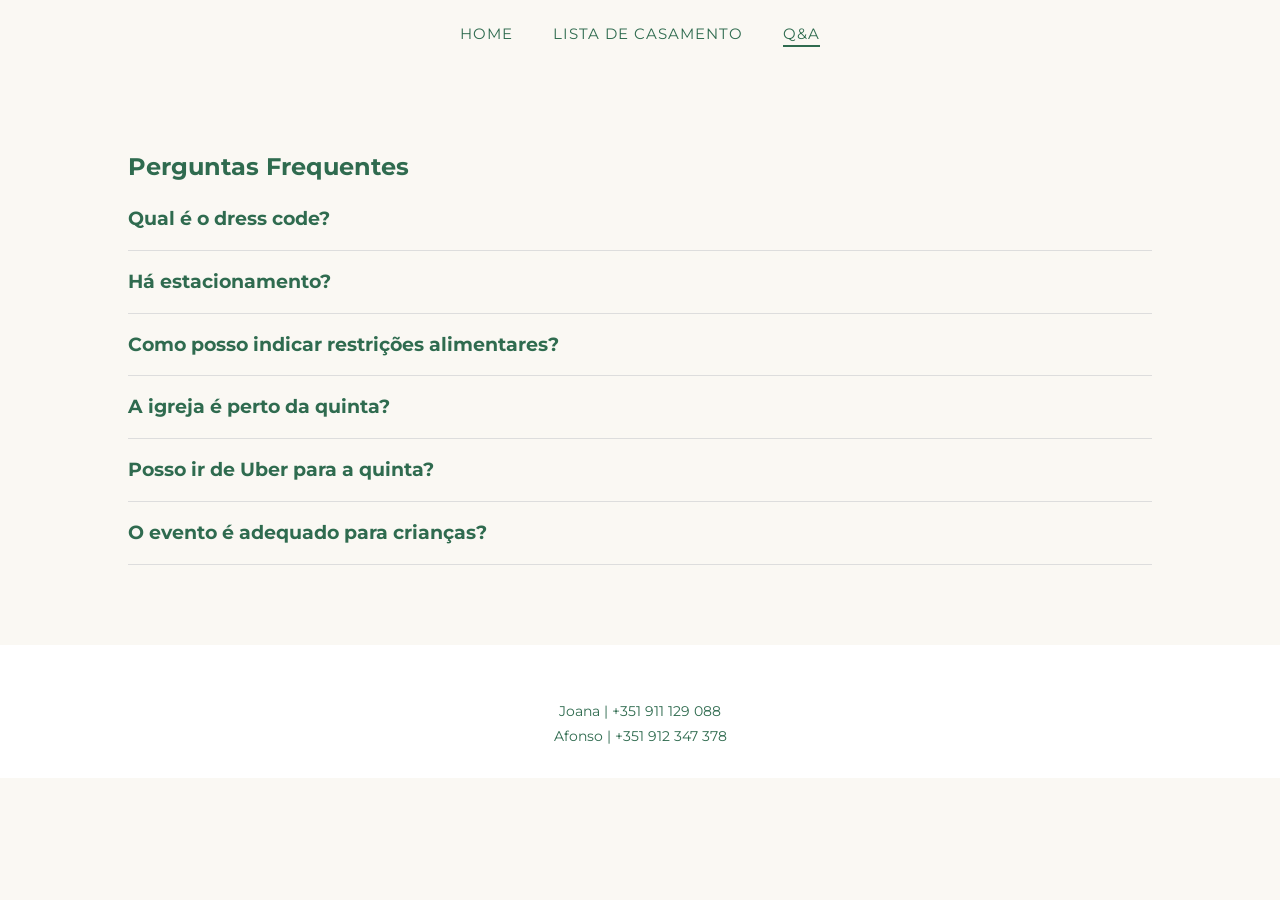
==== qa.html @ db582d2a "Add files via upload" ====
<!DOCTYPE html>
<html lang="pt">
<head>
  <meta charset="UTF-8">
  <meta name="viewport" content="width=device-width, initial-scale=1.0">
  <title>Joana & Afonso</title>

  <!-- Google Fonts -->
  <link href="https://fonts.googleapis.com/css2?family=Montserrat:wght@300;400;500&family=Playfair+Display:wght@400;600&display=swap" rel="stylesheet">
  <link href="https://fonts.googleapis.com/css2?family=Raleway:wght@400;700&display=swap" rel="stylesheet">


  <link rel="stylesheet" href="style.css">
</head>
<body>

<!-- MENU -->
<nav class="main-nav">
  <ul>
    <li><a href="index.html">Home</a></li>
    <li><a href="lista.html">Lista de Casamento</a></li>
    <li><a href="qa.html" class="active">Q&amp;A</a></li>
  </ul>
</nav>

<section id="qa" class="qa">
  <h2>Perguntas Frequentes</h2>
  <p> </p>

  <div class="qa-item">
    <h3>Qual é o dress code?</h3>
    <p>O dress code preferencial é fraque, podendo também optar por fato escuro.</p>
  </div>

  <div class="qa-item">
    <h3>Há estacionamento?</h3>
    <p>Sim, tanto na igreja como na quinta.</p>
  </div>

  <div class="qa-item">
    <h3>Como posso indicar restrições alimentares?</h3>
    <p>No formulário de confirmação de presença.</p>
  </div>

  <div class="qa-item">
    <h3>A igreja é perto da quinta?</h3>
    <p>Sim, a quinta fica a 20 min de carro da igreja.</p>
  </div>

  <div class="qa-item">
    <h3>Posso ir de Uber para a quinta?</h3>
    <p>Sim, a quinta fica a 20 min do Porto e dá perfeitamente para ir de Uber.</p>
  </div>

  <div class="qa-item">
    <h3>O evento é adequado para crianças?</h3>
    <p>Sim, mas não teremos babysitting dedicado.</p>
  </div>
  
</section>


  <!-- FOOTER -->
  <footer>
    <p>
      <br>Joana | +351 911 129 088 
      <br>Afonso | +351 912 347 378
    </p>
  </footer>

  <script src="script.js"></script>
</body>
</html>
---- style.css ----
/* RESET */
* {
  margin: 0;
  padding: 0;
  box-sizing: border-box;
}

/* CORES */
:root {
  --green: #2F6B4F;
  --yellow: #F4D35E;
  --light: #FAF8F3;
  --white: #FFFFFF;
}

/* TIPOGRAFIA BASE */
body {
  font-family: 'Montserrat', sans-serif;
  background-color: var(--light);
  color: var(--green);
  line-height: 1.7;
}

h1, h2, h3 {
  font-family: 'Montserrat', serif;
}

/* MENU */
.main-nav {
  position: relative;
  width: 100%;
  z-index: 20;
  background: transparent;
  padding: 20px 0;
   z-index: 10;
}

.main-nav ul {
  display: flex;
  justify-content: center;
  gap: 40px;
  list-style: none;
}

.main-nav a {
  font-family: 'Montserrat', sans-serif;
  font-size: 0.95rem;
  letter-spacing: 1px;
  text-transform: uppercase;
  color: var(--green); /* links verdes */
  text-decoration: none;
  position: relative;
  padding-bottom: 2px;
  transition: color 0.3s ease;
}

.main-nav a::after {
  content: '';
  position: absolute;
  left: 0;
  bottom: -2px;
  height: 2px;
  width: 0;
  background-color: var(--green); /* sublinhado verde */
  transition: width 0.3s ease;
}

.main-nav a:hover::after,
.main-nav a.active::after {
  width: 100%;
}

/* HERO */
.hero {
  height: 100vh; /* reduzido de 100vh para 80vh */
  background-image: url("Imagens/jueafonso5.jpeg");
  background-size: cover;
  background-position: center;
  position: relative;
  display: flex;
  justify-content: center;
  align-items: center;
}


.hero-overlay {
  width: 100%;
  height: 100%;
  background-color: rgba(0, 0, 0, 0.1); /* preto semi-transparente */
  display: flex;
  flex-direction: column;
  align-items: center;
  justify-content: center;
  color: var(--white);
  text-align: center;
  gap: 20px;
}

.hero-name h1 {
  font-family: 'Raleway', sans-serif; /* moderna e elegante */
  font-size: 4rem;
  color: var(--green);
  margin: 0;
  font-weight: 300;
  text-align: center;
  letter-spacing: 5px;
}
.date {
  font-size: 2rem; /* maior que antes */
  font-weight: 500;
  margin-top: 10px;
  color: var(--white);
  letter-spacing: 1px;
}

/* COUNTDOWN HERO */
.countdown-hero {
  height: 60vh;
  background-image: url("Imagens/jueafonso5.jpeg");
  background-size: cover;
  background-position: center;
  display: flex;
  justify-content: center;
  align-items: center;
}

.hero-countdown {
  background-color: rgba(255, 255, 255, 0.25); /* leve transparente */
  backdrop-filter: blur(6px);
  padding: 16px 28px;
  border-radius: 40px;
  display: flex;
  align-items: center;
  gap: 14px;
  font-size: 1rem;
  white-space: nowrap;
}


.hero-countdown strong {
  font-family: 'Montserrat', serif;
  font-size: 1.5rem;
  color: var(--white);
}

/* TIMELINE */
.timeline {
  padding: 80px 10%;
  max-width: 1000px;
  margin: 0 auto;
}

.timeline h2 {
  text-align: center;
  margin-bottom: 60px;
}

/* ITEM */
.timeline-item {
  display: flex;
  gap: 40px;
  position: relative;
  padding-left: 20px;
  margin-bottom: 60px;
}

/* linha vertical */
.timeline-item::before {
  content: '';
  position: absolute;
  left: 120px;
  top: 0;
  width: 2px;
  height: 100%;
  background-color: rgba(47, 107, 79, 0.2);
}

/* hora */
.timeline-time {
  min-width: 100px;
  font-size: 1.2rem;
  font-weight: 600;
  color: var(--green);
  text-align: right;
  padding-right: 20px;
}

.timeline-dot {
  position: absolute;
  left: 114px; /* centro da linha */
  top: 12px;   /* alinhada com o texto da hora */
  width: 14px;
  height: 14px;
  background-color: var(--white);
  border: 3px solid var(--green);
  border-radius: 50%;
  z-index: 2;
  box-shadow: 0 4px 10px rgba(0,0,0,0.15);
}

/* CARD */
.timeline-card {
  display: flex;
  background-color: var(--white);
  border-radius: 18px;
  overflow: hidden;
  box-shadow: 0 10px 30px rgba(0,0,0,0.08);
  flex: 1;
}

/* TEXTO */
.timeline-text {
  padding: 30px;
  flex: 1;
}

.timeline-text h3 {
  margin-bottom: 8px;
}

.timeline-text p {
  margin-bottom: 18px;
  line-height: 1.5;
}

/* IMAGEM */
.timeline-image {
  width: 240px;
}

.timeline-image img {
  width: 100%;
  height: 100%;
  object-fit: cover;
}

/* BOTÃO */
.timeline-btn {
  display: inline-block;
  padding: 8px 20px;
  border-radius: 30px;
  border: 1px solid var(--green);
  color: var(--green);
  text-decoration: none;
  font-size: 0.9rem;
  transition: all 0.3s ease;
}

.timeline-btn:hover {
  background-color: var(--green);
  color: var(--white);
}

/* RESPONSIVO */
@media (max-width: 800px) {
  .timeline-card {
    flex-direction: column;
  }

  .timeline-image {
    width: 100%;
    height: 180px;
  }

  .timeline-item::before {
    display: none;
  }

  .timeline-dot {
    display: none;
  }

  .timeline-item {
    padding-left: 0;
    gap: 20px;
  }

  .timeline-time {
    text-align: left;
  }
}


/* RESPONSIVO */
@media (max-width: 700px) {
  .timeline-item {
    flex-direction: column;
    padding-left: 0;
  }

  .timeline-item::before {
    display: none;
  }

  .timeline-time {
    text-align: left;
    font-size: 1.1rem;
  }
}

/* RESPONSIVO */
@media (max-width: 900px) {
  .hero h1 {
    font-size: 3rem;
    margin-top: 50px;
  }
}

@media (max-width: 600px) {
  .hero-countdown {
    font-size: 0.9rem;
    padding: 12px 20px;
    gap: 10px;
  }

  .hero-countdown strong {
    font-size: 1.3rem;
  }

  .main-nav ul {
    gap: 20px;
  }

  .main-nav a {
    font-size: 0.85rem;
  }
}

/* BOTÃO RSVP */
.intro-cta {
  margin-top: 40px;
}

.btn-rsvp {
  display: inline-block;
  margin: 30px auto 0;
  padding: 14px 36px;

  background-color: var(--green);
  color: var(--white);
  text-decoration: none;
  font-family: 'Montserrat', sans-serif;
  font-size: 0.95rem;
  letter-spacing: 1px;
  text-transform: uppercase;

  border-radius: 30px;
  transition: background-color 0.3s ease, transform 0.2s ease;
}

.btn-rsvp:hover {
  background-color: transparent;
  color: var(--green);
  box-shadow: inset 0 0 0 2px var(--green);
}


/* INTRO, LOCATION, FOOTER */
section {
  padding: 80px 10%;
}

.intro {
  text-align: center;
}

.intro h2 {
  margin-bottom: 20px;
}

.intro p {
  max-width: 700px;
  margin: 0 auto 15px;
}

.location {
  display: flex;
  gap: 50px;
  align-items: center;
}

.location.reverse {
  flex-direction: row-reverse;
  background-color: var(--white);
}

.location-image img {
  width: 100%;
  max-width: 450px;
  border-radius: 12px;
}

.location-text h3 {
  margin-bottom: 15px;
}

.location-text .details {
  margin-top: 15px;
  font-weight: 500;
}

.agenda {
  background-color: var(--green);
  color: var(--white);
  text-align: center;
}

.agenda h2 {
  margin-bottom: 30px;
}

.agenda ul {
  list-style: none;
  max-width: 400px;
  margin: 0 auto;
}

.agenda li {
  display: flex;
  justify-content: space-between;
  padding: 12px 0;
  border-bottom: 1px solid rgba(255,255,255,0.3);
}

.agenda span {
  color: var(--yellow);
  font-weight: 500;
}

footer {
  text-align: center;
  padding: 30px;
  background-color: var(--white);
  font-size: 0.9rem;
}

/* RESPONSIVO */
@media (max-width: 900px) {
  section {
    padding: 60px 8%;
  }

  .location,
  .location.reverse {
    flex-direction: column;
    text-align: center;
  }

  .hero h1 {
    font-size: 3rem;
    margin-top: 50px;
  }
}

@media (max-width: 600px) {
  .hero-countdown {
    font-size: 0.9rem;
    padding: 12px 20px;
    gap: 10px;
  }

  .hero-countdown strong {
    font-size: 1.3rem;
  }

  .main-nav ul {
    gap: 20px;
  }

  .main-nav a {
    font-size: 0.85rem;
  }
}

/* LISTA DE CASAMENTO */
.gift-list {
  padding: 120px 8% 80px;
  max-width: 1200px;
  margin: 0 auto;
  text-align: left;
}

.gift-list h1 {
  margin-bottom: 15px;
}

.gift-list-intro {
  margin-bottom: 40px;
  font-weight: 300;
}

label {
  font-size: 0.85rem;
  text-transform: uppercase;
  letter-spacing: 1px;
  margin-bottom: 6px;
}

input,
select,
textarea {
  padding: 12px 14px;
  border-radius: 8px;
  border: 1px solid rgba(47, 107, 79, 0.3);
  font-family: 'Montserrat', sans-serif;
  font-size: 0.95rem;
}

input:focus,
select:focus,
textarea:focus {
  outline: none;
  border-color: var(--green);
}

/* FTG LISTA */
.gift-photos {
  max-width: 900px;
  margin: 60px auto 10px;
  padding: 0 10%;
}

.photo-item {
  overflow: hidden;
  border-radius: 12px;
  box-shadow: 0 6px 20px rgba(0,0,0,0.12);
  transition: transform 0.3s ease;
}

.photo-item img {
  width: 100%;
  height: 100%;
  object-fit: cover;
  display: block;
  transition: transform 0.3s ease;
}

.photo-item:hover img {
  transform: scale(1.05);
}

/* GIFT SECTIONS */
.gift-section {
  display: flex;
  align-items: center;
  justify-content: space-between;
  gap: 50px;
  margin-top: 60px;
  text-align: left;
}

.gift-section.reverse {
  flex-direction: row-reverse;
}

.gift-text {
  flex: 1;
}

.gift-text h2 {
  font-size: 1.8rem;
  margin-bottom: 15px;
}

.gift-text p {
  margin-bottom: 20px;
  font-weight: 300;
  line-height: 1.6;
}

.gift-image {
  flex: 1;
}

.gift-image img {
  width: 100%;
  max-width: 420px;
  border-radius: 12px;
  object-fit: cover;
  box-shadow: 0 10px 25px rgba(0,0,0,0.12);
}

/* CARROSSEL CONTÍNUO */
.gift-carousel {
  flex: 1;
  overflow: hidden;
  border-radius: 12px;
  box-shadow: 0 10px 25px rgba(0,0,0,0.12);
}

.carousel-track {
  display: flex;
  width: max-content;
  animation: scroll 20s linear infinite;

}

.carousel-track img {
  width: 250px;
  height: 300px;
  object-fit: cover;
  flex-shrink: 0;

}

/* ANIMAÇÃO CONTÍNUA */
@keyframes scroll {
  0% {
    transform: translateX(0);
  }
  100% {
    transform: translateX(-50%);
  }
}

.qa-item {
  border-bottom: 1px solid #ddd;
  padding: 15px 0;
  cursor: pointer;
}

.qa-item h3 {
  margin: 0;
}

.qa-item p {
  display: none;
  margin-top: 10px;
}

.qa-item.active p {
  display: block;
}

.photo-collage {
  text-align: center;
  padding: 60px 20px;
}

.collage-grid {
  display: grid;
  grid-template-columns: repeat(3, 1fr);
  gap: 20px;
  max-width: 900px;
  margin: 0 auto;
}

.collage-grid img {
  width: 100%;
  height: 300px;
  object-fit: cover;
  border-radius: 12px;
  transition: transform 0.3s ease, box-shadow 0.3s ease;
}

/* efeito giro ao passar o rato */
.collage-grid img:hover {
  transform: scale(1.05) rotate(1deg);
  box-shadow: 0 10px 25px rgba(0,0,0,0.2);
}

/* layout mais dinâmico */
.collage-grid img:nth-child(1) {
  transform: rotate(-2deg);
}

.collage-grid img:nth-child(2) {
  transform: rotate(2deg);
}

.collage-grid img:nth-child(3) {
  transform: rotate(-1deg);
}
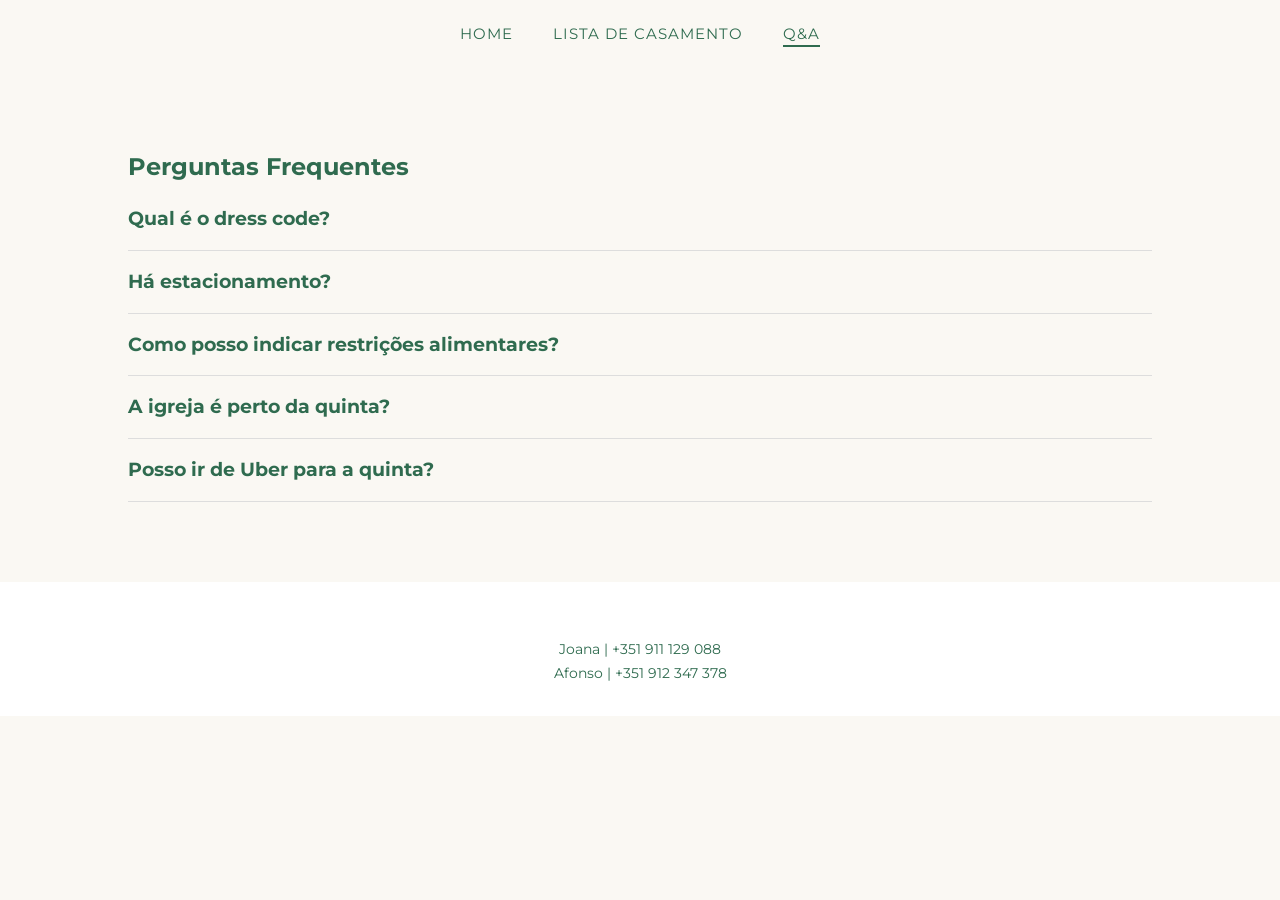
==== commit 7baed86c: "Update qa.html" ====
--- a/qa.html
+++ b/qa.html
@@ -51,11 +51,6 @@
     <h3>Posso ir de Uber para a quinta?</h3>
     <p>Sim, a quinta fica a 20 min do Porto e dá perfeitamente para ir de Uber.</p>
   </div>
-
-  <div class="qa-item">
-    <h3>O evento é adequado para crianças?</h3>
-    <p>Sim, mas não teremos babysitting dedicado.</p>
-  </div>
   
 </section>
 
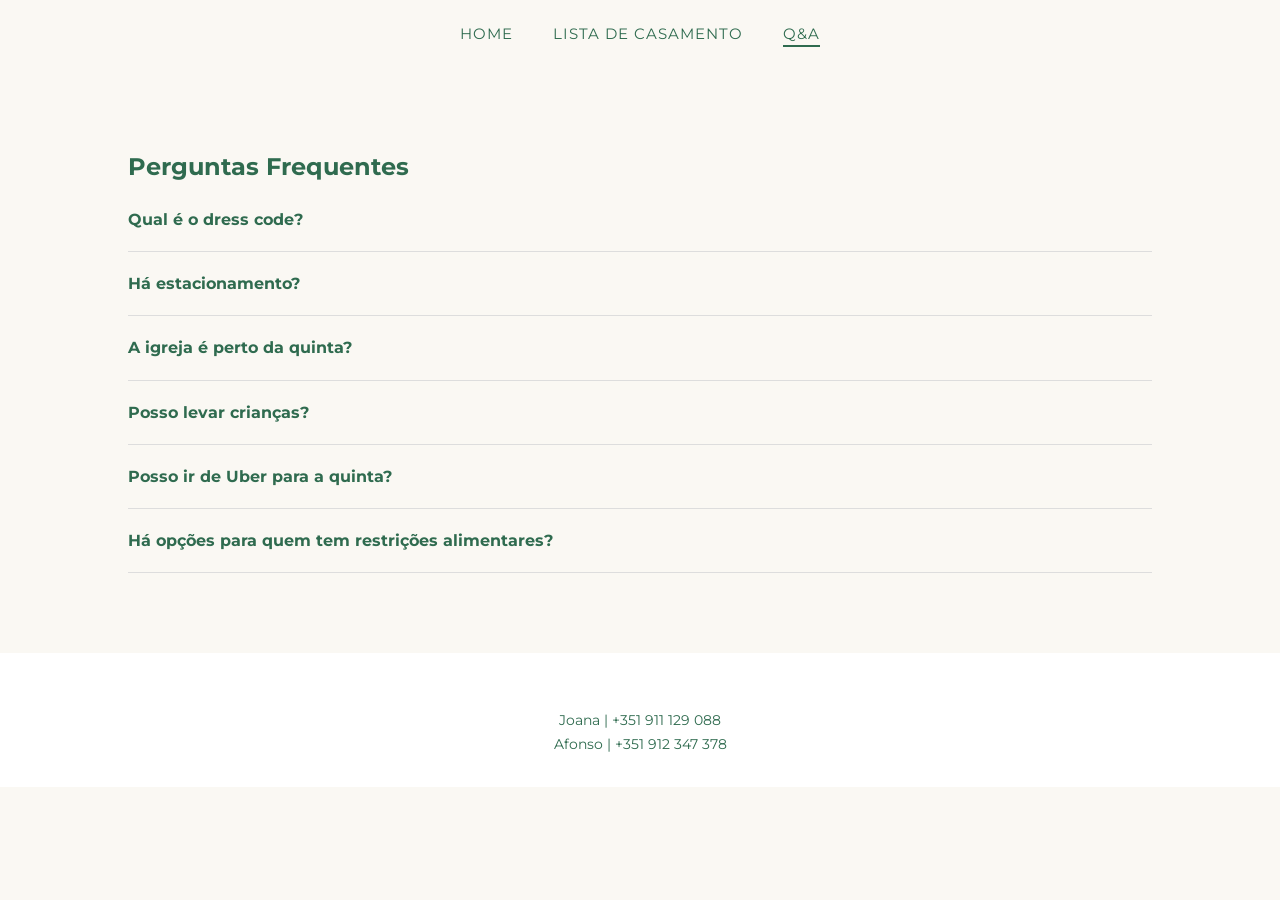
==== commit c58e8c13: "Add files via upload" ====
--- a/qa.html
+++ b/qa.html
@@ -29,31 +29,36 @@
 
   <div class="qa-item">
     <h3>Qual é o dress code?</h3>
-    <p>O dress code preferencial é fraque, podendo também optar por fato escuro.</p>
+    <p>O dress code preferencial é fraque, mas se alguém não tiver não se preocupem! Podem sempre optar por fato escuro!</p>
   </div>
 
   <div class="qa-item">
     <h3>Há estacionamento?</h3>
-    <p>Sim, tanto na igreja como na quinta.</p>
-  </div>
-
-  <div class="qa-item">
-    <h3>Como posso indicar restrições alimentares?</h3>
-    <p>No formulário de confirmação de presença.</p>
+    <p>Sim, tanto na igreja como na quinta há estacionamento para todos.</p>
   </div>
 
   <div class="qa-item">
     <h3>A igreja é perto da quinta?</h3>
     <p>Sim, a quinta fica a 20 min de carro da igreja.</p>
   </div>
+  
+  <div class="qa-item">
+    <h3>Posso levar crianças?</h3>
+    <p>Adoramos os mais pequenos, mas queremos que este dia seja só para adultos, para os pais poderem disfrutar, divertir-se e dançar até não poder mais!
+      Os únicos mini convidados serão os nossos meninos das alianças.</p>
+  </div>
 
   <div class="qa-item">
     <h3>Posso ir de Uber para a quinta?</h3>
-    <p>Sim, a quinta fica a 20 min do Porto e dá perfeitamente para ir de Uber.</p>
+    <p>A quinta fica a 20 min do Porto, por isso, Uber é uma ótima opção para ir e para voltar sem preocupações!</p>
+  </div>
+
+  <div class="qa-item">
+    <h3>Há opções para quem tem restrições alimentares?</h3>
+    <p>Claro que sim! Basta indicar no formulário de confirmação de presença e nós tratamos de tudo para que ninguém passe fome! </p>
   </div>
   
 </section>
-
 
   <!-- FOOTER -->
   <footer>
@@ -65,4 +70,4 @@
 
   <script src="script.js"></script>
 </body>
-</html>
+</html>
--- a/style.css
+++ b/style.css
@@ -326,6 +326,20 @@
   }
 }
 
+@media (max-width: 768px) {
+  .main-nav {
+    padding: 15px 0;
+  }
+
+  .main-nav ul {
+    gap: 10px;
+  }
+
+  .main-nav a {
+    font-size: 0.75rem;
+  }
+}
+
 /* BOTÃO RSVP */
 .intro-cta {
   margin-top: 40px;
@@ -352,6 +366,15 @@
   background-color: transparent;
   color: var(--green);
   box-shadow: inset 0 0 0 2px var(--green);
+}
+
+@media (max-width: 768px) {
+  .btn-rsvp {
+    width: 100%;
+    text-align: center;
+    padding: 16px;
+    font-size: 0.9rem;
+  }
 }
 
 
@@ -672,3 +695,197 @@
   transform: rotate(-1deg);
 }
 
+/* =========================
+   📱 MOBILE FIXES (COLAGEM + GERAL)
+   ========================= */
+
+@media (max-width: 768px) {
+
+  /* HERO */
+  .hero-name h1 {
+    font-size: 2rem;
+    letter-spacing: 2px;
+    padding: 0 10px;
+  }
+
+  .date {
+    font-size: 1.2rem;
+  }
+
+  .hero-countdown {
+    flex-wrap: wrap;
+    justify-content: center;
+    gap: 6px;
+    font-size: 0.8rem;
+  }
+
+  .hero-countdown strong {
+    font-size: 1.1rem;
+  }
+
+  .hero-countdown span {
+    display: flex;
+    gap: 4px;
+  }
+
+  /* TIMELINE */
+  .timeline {
+    padding: 60px 6%;
+  }
+
+  .timeline-card {
+    flex-direction: column;
+  }
+
+  .timeline-image {
+    width: 100%;
+    height: 200px;
+  }
+
+  .timeline-time {
+    text-align: left;
+    padding-right: 0;
+    margin-bottom: 10px;
+  }
+
+  .timeline-item::before,
+  .timeline-dot {
+    display: none;
+  }
+
+  /* INTRO */
+  .intro p {
+    font-size: 0.95rem;
+  }
+
+  /* GIFT SECTIONS */
+  .gift-section,
+  .gift-section.reverse {
+    flex-direction: column;
+    text-align: center;
+    gap: 25px;
+  }
+
+  .gift-carousel {
+    width: 100%;
+  }
+
+  .carousel-track img {
+    width: 180px;
+    height: 220px;
+  }
+
+  /* 📸 COLAGEM (IMPORTANTE) */
+  .photo-collage-free {
+    width: 100% !important;
+    height: auto !important;
+    position: relative;
+    padding: 20px 0;
+  }
+
+  .photo-collage-free img {
+    position: relative !important;
+    width: 90% !important;
+    height: auto !important;
+    margin: 10px auto;
+    display: block;
+    transform: none !important;
+  }
+
+  .collage-text {
+    position: static !important;
+    text-align: center;
+    margin-top: 10px;
+    font-size: 22px;
+  }
+
+  /* GRID (LISTA / OUTROS) */
+  .collage-grid {
+    grid-template-columns: 1fr;
+  }
+
+  .collage-grid img {
+    height: 220px;
+  }
+
+  /* NAV */
+  .main-nav ul {
+    gap: 15px;
+    flex-wrap: wrap;
+  }
+
+  .main-nav a {
+    font-size: 0.8rem;
+  }
+}
+
+  @media (max-width: 768px) {
+  .hero {
+    height: 85vh;
+    padding: 20px;
+  }
+
+  .hero-overlay {
+    padding: 20px;
+    gap: 10px;
+  }
+}
+@media (max-width: 768px) {
+  .timeline {
+    padding: 50px 5%;
+  }
+
+  .timeline-item {
+    flex-direction: column;
+    gap: 10px;
+    margin-bottom: 40px;
+  }
+
+  .timeline-time {
+    font-size: 1rem;
+    font-weight: 600;
+  }
+
+  .timeline-card {
+    border-radius: 14px;
+  }
+
+  .timeline-text {
+    padding: 20px;
+    text-align: center;
+  }
+
+  .timeline-image {
+    height: 180px;
+  }
+
+  .timeline-btn {
+    margin-top: 10px;
+  }
+}
+
+@media (max-width: 768px) {
+  .gift-list {
+    padding: 80px 6% 40px;
+    text-align: center;
+  }
+
+  .gift-text p {
+    font-size: 0.95rem;
+  }
+}
+
+.qa-item {
+  padding: 18px 0;
+}
+
+.qa-item h3 {
+  font-size: 1rem;
+}
+
+.qa-item p {
+  font-size: 0.95rem;
+}
+body {
+  -webkit-tap-highlight-color: transparent;
+}
